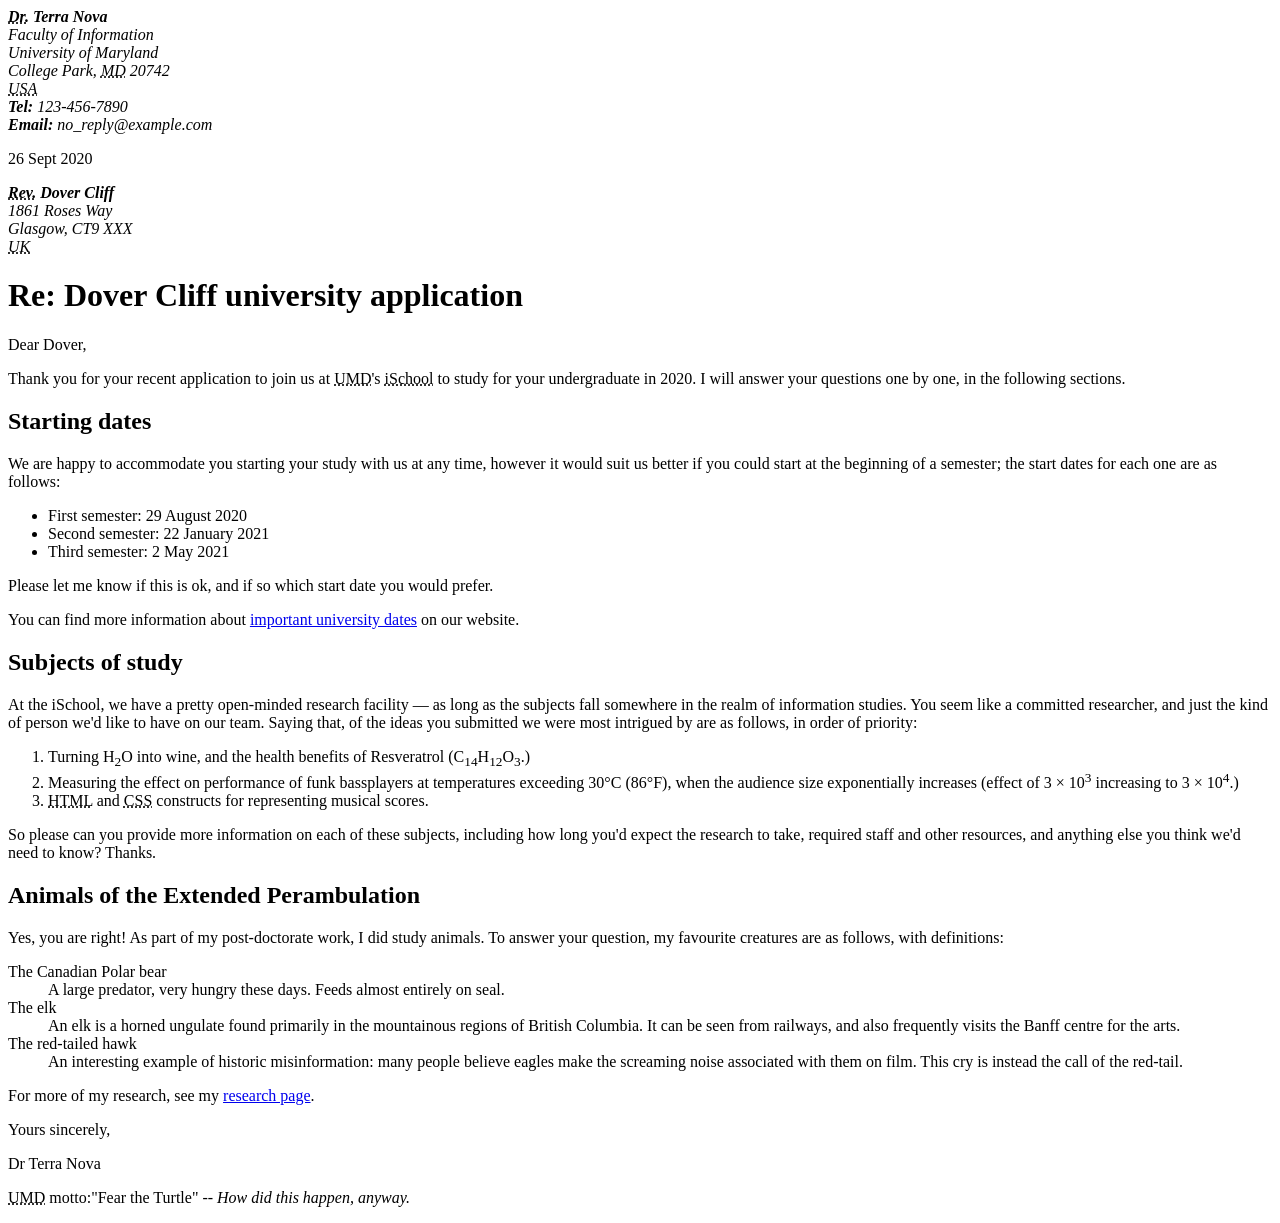
==== Lab_2/index.html @ b91257c8 "commit" ====
<!DOCTYPE html>
<html lang="en-US">
  <head>
    <meta charset="utf-8" />
    <title>Amari's Lab 2: Marking Up A Letter</title>
    <meta name="author" content="Dr. Terra Nova" />
    <link rel="stylesheet" href="style.css" />
  </head>
  <body>
    <div class="sender-column">
      <address>
        <strong><abbr title="Doctor">Dr.</abbr> Terra Nova</strong><br />
        Faculty of Information <br />
        University of Maryland <br />
        College Park, <abbr title="Maryland">MD</abbr> 20742 <br />
        <abbr title="United States of America">USA</abbr><br />
        <strong>Tel:</strong> 123-456-7890 <br />
        <strong>Email:</strong> no_reply@example.com
      </address>

      <p><time datetime="2020-09-26">26 Sept 2020</time></p>
    </div>

    <address>
      <strong><abbr title="Reverend">Rev.</abbr> Dover Cliff</strong><br />
      1861 Roses Way <br />
      Glasgow, CT9 XXX <br />
      <abbr title="United Kingdom">UK</abbr>
    </address>

    <h1>Re: Dover Cliff university application</h1>

    <p>Dear Dover,</p>

    <p>
      Thank you for your recent application to join us at
      <abbr title="University of Maryland">UMD</abbr>'s
      <abbr title="College of Information Studies"> iSchool</abbr> to study for
      your undergraduate in 2020. I will answer your questions one by one, in
      the following sections.
    </p>

    <h2>Starting dates</h2>

    <p>
      We are happy to accommodate you starting your study with us at any time,
      however it would suit us better if you could start at the beginning of a
      semester; the start dates for each one are as follows:
    </p>
    <ul>
      <li>First semester: <time datetime="2020-08-29">29 August 2020</time></li>
      <li>
        Second semester: <time datetime="2021-01-22">22 January 2021</time>
      </li>
      <li>Third semester: <time datetime="2021-05-02">2 May 2021</time></li>
    </ul>
    <p>
      Please let me know if this is ok, and if so which start date you would
      prefer.
    </p>
    <p>
      You can find more information about
      <a href="https://academiccatalog.umd.edu/" target="_blank"
        >important university dates</a
      >
      on our website.
    </p>

    <h2>Subjects of study</h2>
    <p>
      At the iSchool, we have a pretty open-minded research facility — as long
      as the subjects fall somewhere in the realm of information studies. You
      seem like a committed researcher, and just the kind of person we'd like to
      have on our team. Saying that, of the ideas you submitted we were most
      intrigued by are as follows, in order of priority:
    </p>
    <ol>
      <li>
        Turning H<sub>2</sub>O into wine, and the health benefits of Resveratrol
        (C<sub>14</sub>H<sub>12</sub>O<sub>3</sub>.)
      </li>
      <li>
        Measuring the effect on performance of funk bassplayers at temperatures
        exceeding 30°C (86°F), when the audience size exponentially increases
        (effect of 3 × 10<sup>3</sup> increasing to 3 × 10<sup>4</sup>.)
      </li>
      <li>
        <abbr title="Hypertext Markup Language">HTML</abbr> and
        <abbr title="Cascading Style Sheets">CSS</abbr> constructs for
        representing musical scores.
      </li>
    </ol>

    <p>
      So please can you provide more information on each of these subjects,
      including how long you'd expect the research to take, required staff and
      other resources, and anything else you think we'd need to know? Thanks.
    </p>

    <h2>Animals of the Extended Perambulation</h2>
    <p>
      Yes, you are right! As part of my post-doctorate work, I did study
      animals. To answer your question, my favourite creatures are as follows,
      with definitions:
    </p>

    <dl>
      <dt>The Canadian Polar bear</dt>
      <dd>
        A large predator, very hungry these days. Feeds almost entirely on seal.
      </dd>
      <dt>The elk</dt>
      <dd>
        An elk is a horned ungulate found primarily in the mountainous regions
        of British Columbia. It can be seen from railways, and also frequently
        visits the Banff centre for the arts.
      </dd>
      <dt>The red-tailed hawk</dt>
      <dd>
        An interesting example of historic misinformation: many people believe
        eagles make the screaming noise associated with them on film. This cry
        is instead the call of the red-tail.
      </dd>
    </dl>

    <p>
      For more of my research, see my
      <a href="https://www.umd.edu" target="_blank">research page</a>.
    </p>

    <p>Yours sincerely,</p>

    <p>Dr Terra Nova</p>

    <p>
      <abbr title="University of Maryland">UMD</abbr> motto:"Fear the Turtle" --
      <cite>How did this happen, anyway.</cite>
    </p>
  </body>
</html>
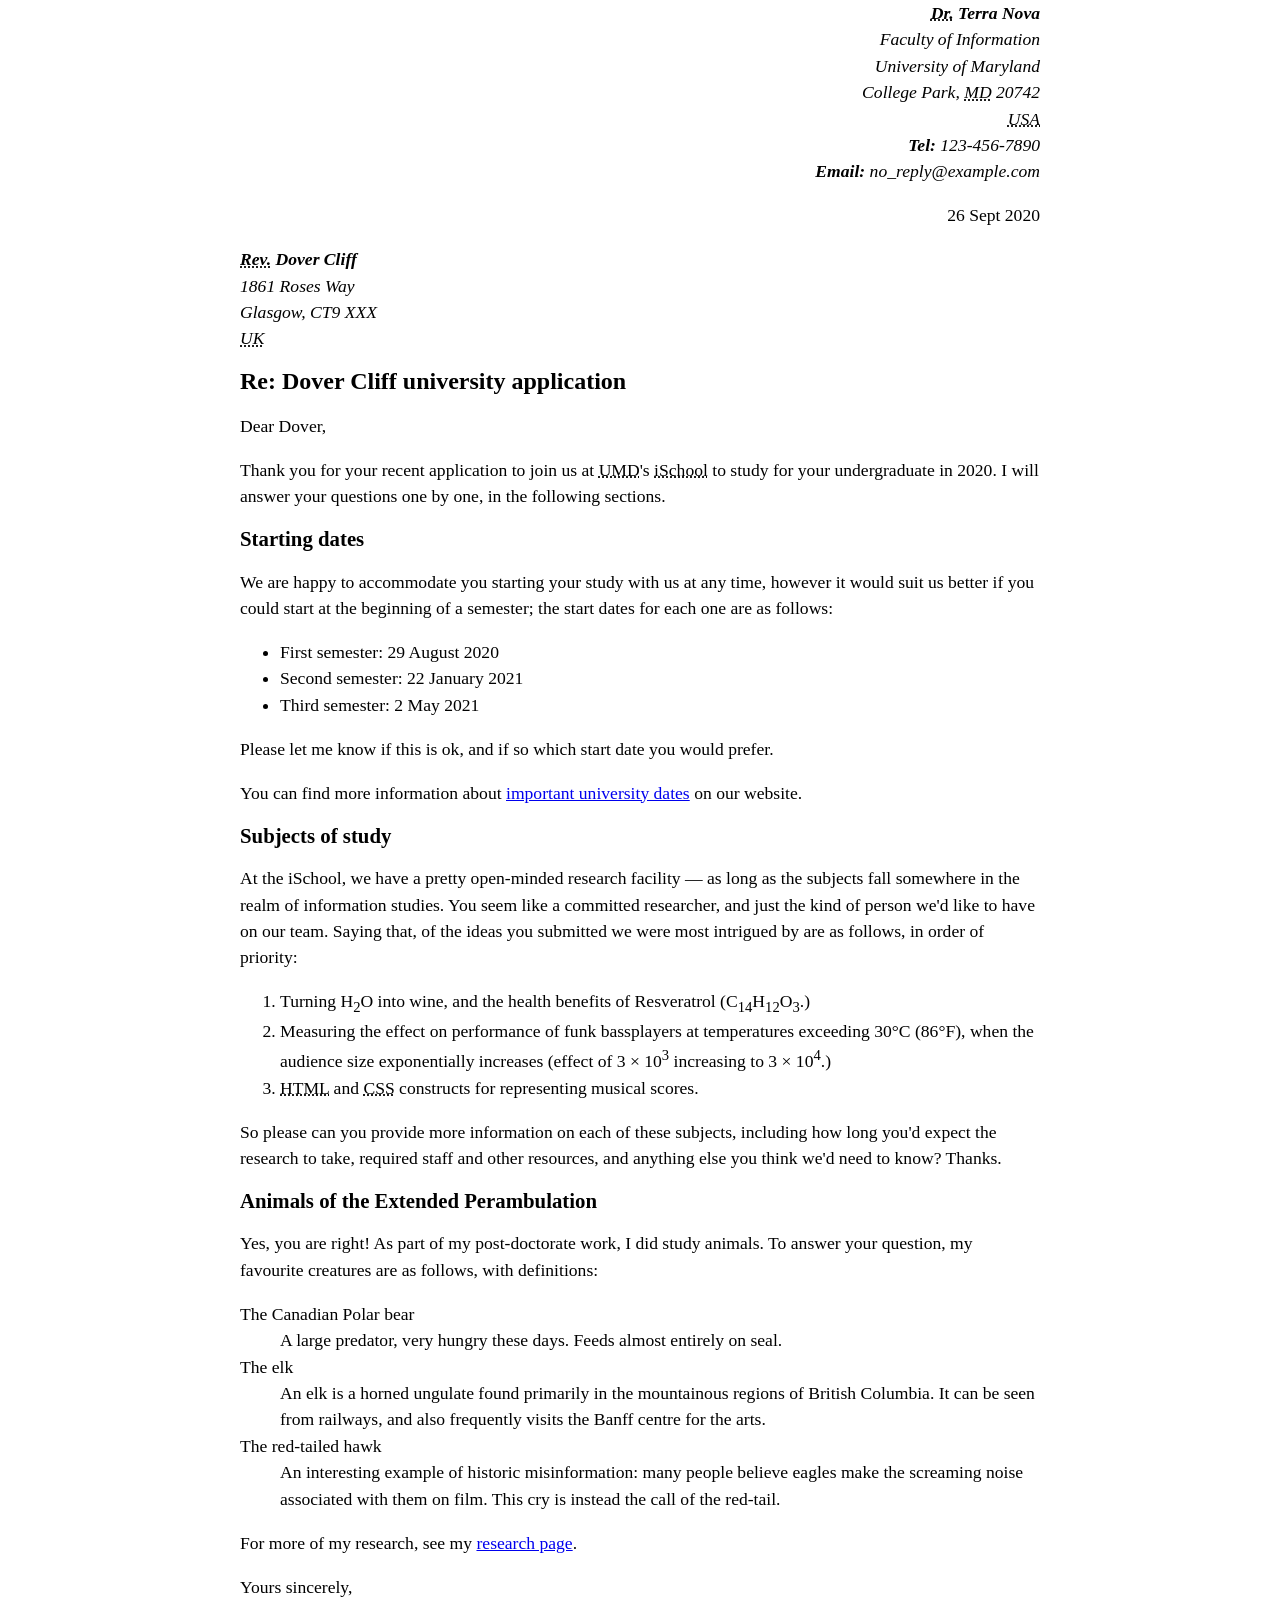
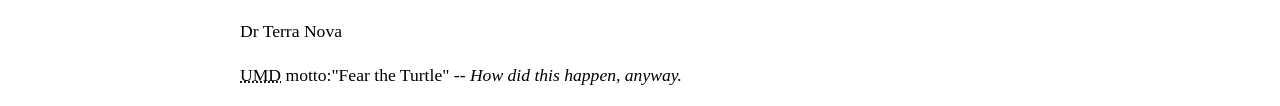
==== commit a73ec638: "commit" ====
--- a/Lab_2/index.html
+++ b/Lab_2/index.html
@@ -2,7 +2,7 @@
 <html lang="en-US">
   <head>
     <meta charset="utf-8" />
-    <title>Amari's Lab 2: Marking Up A Letter</title>
+    <title>Wei Ming's Lab 2: Marking Up A Letter</title>
     <meta name="author" content="Dr. Terra Nova" />
     <link rel="stylesheet" href="style.css" />
   </head>
@@ -137,4 +137,4 @@
       <cite>How did this happen, anyway.</cite>
     </p>
   </body>
-</html>
+</html>
--- a/Lab_2/style.css
+++ b/Lab_2/style.css
@@ -0,0 +1,24 @@
+body {
+    max-width: 800px;
+    margin: 0 auto;
+  }
+  
+  .sender-column {
+    text-align: right;
+  }
+  
+  h1 {
+    font-size: 1.5em;
+  }
+  
+  h2 {
+    font-size: 1.3em;
+  }
+  
+  p,ul,ol,dl,address {
+    font-size: 1.1em;
+  }
+  
+  p, li, dd, dt, address {
+    line-height: 1.5;
+  }
